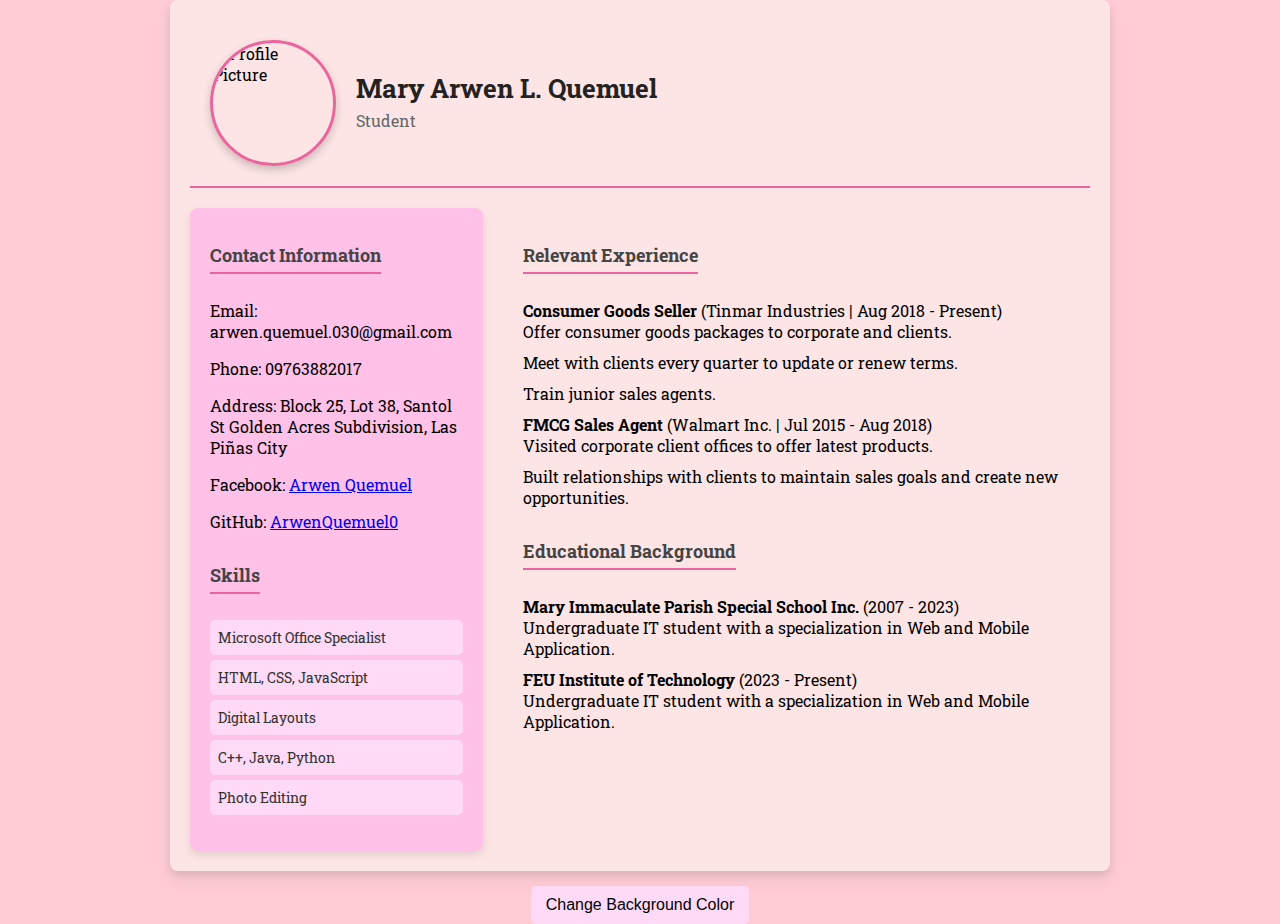
==== [S1-TECHNICAL]Module1&2/index.html @ 17d20d7e "07/02/2025 - 11:55pm - Partial changes (shadows)" ====
<!DOCTYPE html> 
<html lang="en">
<head>
  <meta charset="UTF-8">
  <meta name="viewport" content="width=device-width, initial-scale=1.0">
  <title>My Resume</title>

  <link rel="preconnect" href="https://fonts.googleapis.com">
  <link rel="preconnect" href="https://fonts.gstatic.com" crossorigin>
  <link href="https://fonts.googleapis.com/css2?family=Roboto+Slab:wght@100..900&display=swap" rel="stylesheet">

  <link rel="stylesheet" href="style.css">
</head>
<body>

<div class="resume">
  <div class="top-section">
    <img src="https://shorturl.at/aRLC0" alt="Profile Picture" class="profile-pic">
    <div class="header-text">
      <h1>Mary Arwen L. Quemuel</h1>
      <p>Student</p>
    </div>
  </div>

  <div class="main-content">
    <div class="left-column">
      <div class="section contact">
        <h2>Contact Information</h2>
        <p>Email: arwen.quemuel.030@gmail.com</p>
        <p>Phone: 09763882017</p>
        <p>Address: Block 25, Lot 38, Santol St Golden Acres Subdivision, Las Piñas City</p>
        <p>Facebook: <a href="https://www.facebook.com/arwen.diff/">Arwen Quemuel</a></p>
        <p>GitHub: <a href="https://github.com/ArwenQuemuel0">ArwenQuemuel0</a></p>
      </div>

      <div class="section skills">
        <h2>Skills</h2>
        <ul>
          <li>Microsoft Office Specialist</li>
          <li>HTML, CSS, JavaScript</li>
          <li>Digital Layouts</li>
          <li>C++, Java, Python</li>
          <li>Photo Editing</li>
        </ul>
      </div>
    </div>

    <div class="right-column">
      <div class="section">
        <h2>Relevant Experience</h2>
        <ul>
          <li><strong>Consumer Goods Seller</strong> (Tinmar Industries | Aug 2018 - Present)
            <ul>
              <li>Offer consumer goods packages to corporate and clients.</li>
              <li>Meet with clients every quarter to update or renew terms.</li>
              <li>Train junior sales agents.</li>
            </ul>
          </li>
          <li><strong>FMCG Sales Agent</strong> (Walmart Inc. | Jul 2015 - Aug 2018)
            <ul>
              <li>Visited corporate client offices to offer latest products.</li>
              <li>Built relationships with clients to maintain sales goals and create new opportunities.</li>
            </ul>
          </li>
        </ul>
      </div>

      <div class="section">
        <h2>Educational Background</h2>
        <ul>
          <li><strong>Mary Immaculate Parish Special School Inc.</strong> (2007 - 2023)
            <ul>
              <li>Undergraduate IT student with a specialization in Web and Mobile Application.</li>
            </ul>
          </li>
          <li><strong>FEU Institute of Technology</strong> (2023 - Present)
            <ul>
              <li>Undergraduate IT student with a specialization in Web and Mobile Application.</li>
            </ul>
          </li>
        </ul>
      </div>
    </div>
  </div>
</div> 

<div class="button-container">
  <button id="changecolorbutton">Change Background Color</button>
</div>

<script>
  const button = document.getElementById('changecolorbutton');
  const body = document.body;

  const colors = ["#e81e63", "#ef6292", "#f6a5c1", "#fad2e0", "#fde9ef"]; 
  let index = 0;

  button.addEventListener('click', () => {
    index = (index + 1) % colors.length;
    body.style.background = colors[index]; 
  });
</script>

</body>
</html>
---- [S1-TECHNICAL]Module1&2/style.css ----
body {
    font-family: "Roboto Slab", serif;
    margin: 0;
    padding: 0;
    background-color: #ffccd5;
    transition: background 0.5s ease-in-out;
    display: flex;
    flex-direction: column;
    justify-content: center;
    align-items: center;
    min-height: 100vh;
}

.resume {
    max-width: 900px;
    background: rgb(253, 229, 229);
    border-radius: 8px;
    box-shadow: 0 4px 8px rgba(0, 0, 0, 0.1), 0 10px 20px rgba(0, 0, 0, 0.05);
    padding: 20px;
    display: flex;
    flex-direction: column;
}

.top-section {
    display: flex;
    align-items: center;
    padding: 20px;
    border-bottom: 2px solid #ec649d;
}

.profile-pic {
    width: 120px;
    height: 120px;
    border-radius: 50%;
    object-fit: cover;
    margin-right: 20px;
    border: 3px solid #ec649d;
    box-shadow: 0 4px 8px rgba(0, 0, 0, 0.2);
}

.header-text h1 {
    margin: 0;
    font-size: 26px;
    font-weight: bold;
    color: #222;
}

.header-text p {
    margin: 5px 0;
    font-size: 16px;
    color: #666;
}

.main-content {
    display: grid;
    grid-template-columns: 1fr 2fr;
    gap: 20px;
    margin-top: 20px;
}

.left-column {
    background-color: #ffc1e7;
    padding: 20px;
    border-radius: 8px;
    box-shadow: 0 4px 8px rgba(0, 0, 0, 0.1);
}

.right-column {
    padding: 20px;
}

.section h2 {
    margin-bottom: 10px;
    font-size: 18px;
    color: #444;
    border-bottom: 2px solid #ec649d;
    display: inline-block;
    padding-bottom: 5px;
}

.section ul {
    list-style: none;
    padding: 0;
}

.section ul li {
    margin-bottom: 10px;
}

.skills ul {
    list-style-type: none;
    padding: 0;
}

.skills ul li {
    background: #ffdaf6;
    padding: 8px;
    margin: 5px 0;
    border-radius: 5px;
    font-size: 14px;
    color: #333;
}

.button-container {
    text-align: center;
    margin-top: 15px;
}

#changecolorbutton {
    padding: 10px 15px;
    font-size: 16px;
    border: none;
    background-color: #ffdaf6;
    color: rgb(2, 2, 2);
    cursor: pointer;
    border-radius: 5px;
}

#changecolorbutton:hover {
    background-color: #ec649d;
}
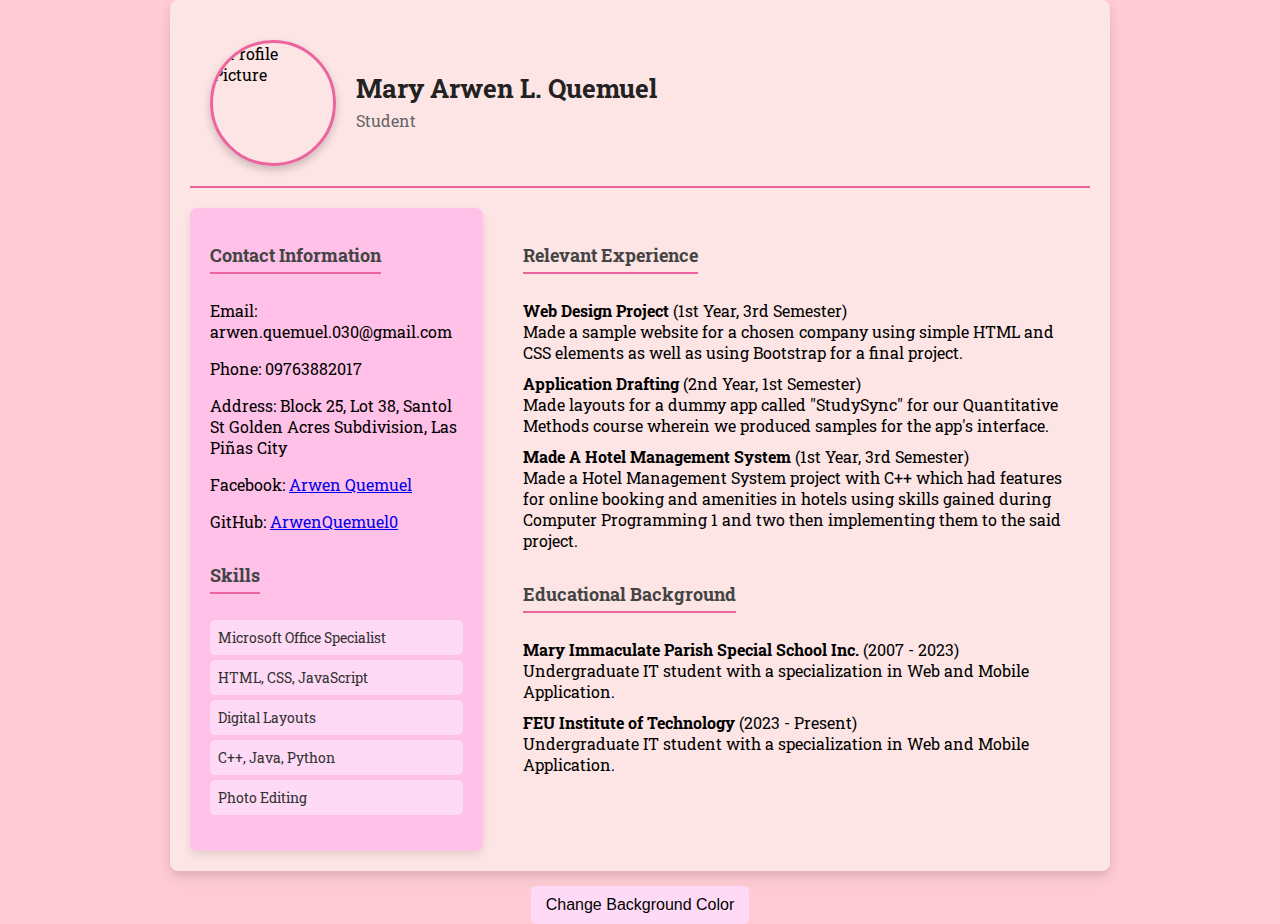
==== commit a72623a9: "08/02/2025 - 12:05am - Changed the placeholders for the experience part" ====
--- a/[S1-TECHNICAL]Module1&2/index.html
+++ b/[S1-TECHNICAL]Module1&2/index.html
@@ -49,18 +49,20 @@
       <div class="section">
         <h2>Relevant Experience</h2>
         <ul>
-          <li><strong>Consumer Goods Seller</strong> (Tinmar Industries | Aug 2018 - Present)
+          <li><strong>Web Design Project</strong> (1st Year, 3rd Semester)
             <ul>
-              <li>Offer consumer goods packages to corporate and clients.</li>
-              <li>Meet with clients every quarter to update or renew terms.</li>
-              <li>Train junior sales agents.</li>
+              <li>Made a sample website for a chosen company using simple HTML and CSS elements as well as using Bootstrap for a final project.</li>
             </ul>
           </li>
-          <li><strong>FMCG Sales Agent</strong> (Walmart Inc. | Jul 2015 - Aug 2018)
+          <li><strong>Application Drafting</strong> (2nd Year, 1st Semester)
             <ul>
-              <li>Visited corporate client offices to offer latest products.</li>
-              <li>Built relationships with clients to maintain sales goals and create new opportunities.</li>
+              <li>Made layouts for a dummy app called "StudySync" for our Quantitative Methods course wherein we produced samples for the app's interface.</li>
             </ul>
+            <li><strong>Made A Hotel Management System</strong> (1st Year, 3rd Semester)
+                <ul>
+                  <li>Made a Hotel Management System project with C++ which had features for online booking and amenities in hotels using skills gained during Computer Programming 1 and two 
+                then implementing them to the said project.</li>
+                </ul>
           </li>
         </ul>
       </div>
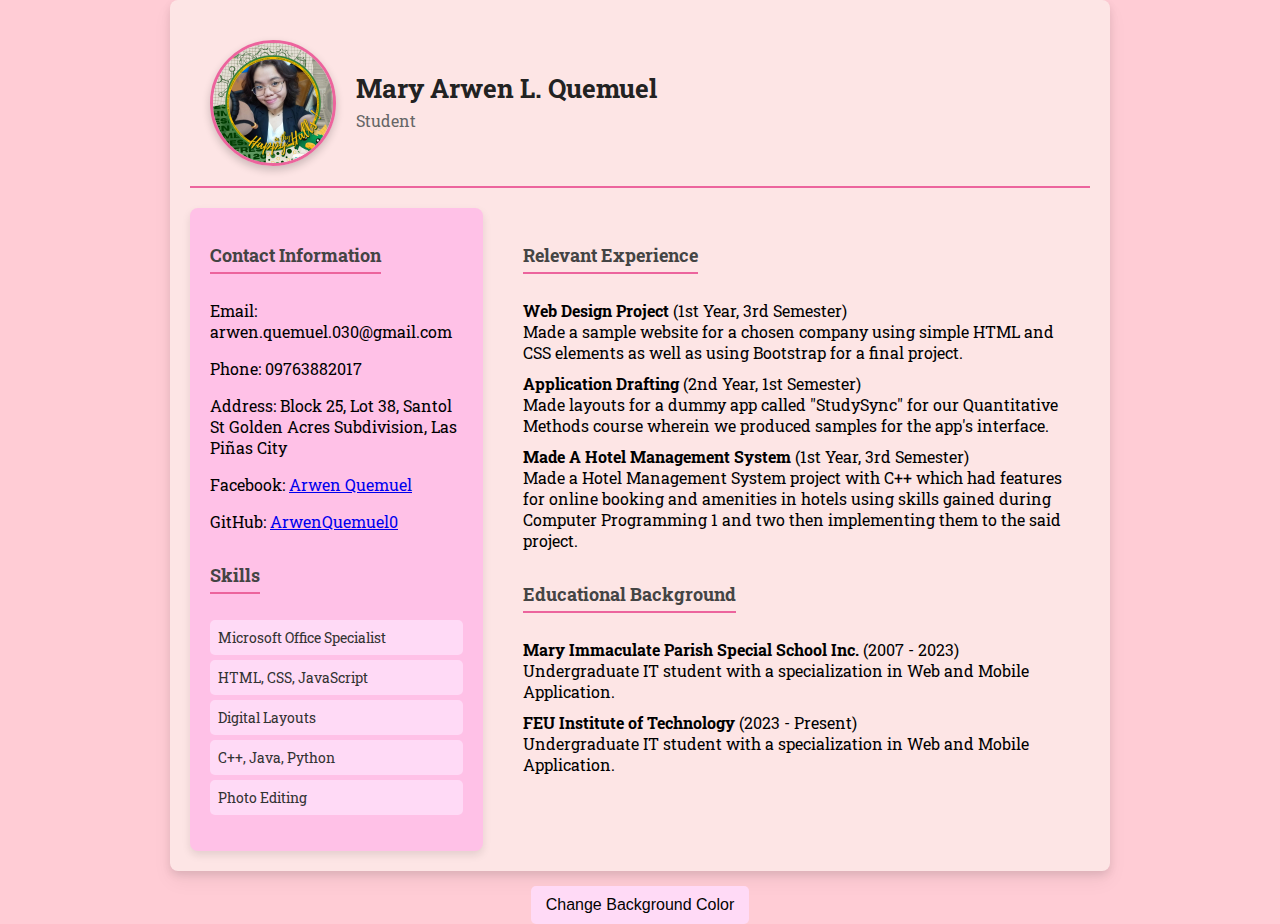
==== commit e5d79d51: "08/02/2025 - 12:30am - fixed an issue with the profile pic" ====
--- a/[S1-TECHNICAL]Module1&2/index.html
+++ b/[S1-TECHNICAL]Module1&2/index.html
@@ -1,107 +1,148 @@
-<!DOCTYPE html> 
+<!DOCTYPE html>
 <html lang="en">
-<head>
-  <meta charset="UTF-8">
-  <meta name="viewport" content="width=device-width, initial-scale=1.0">
-  <title>My Resume</title>
+  <head>
+    <meta charset="UTF-8" />
+    <meta name="viewport" content="width=device-width, initial-scale=1.0" />
+    <title>My Resume</title>
 
-  <link rel="preconnect" href="https://fonts.googleapis.com">
-  <link rel="preconnect" href="https://fonts.gstatic.com" crossorigin>
-  <link href="https://fonts.googleapis.com/css2?family=Roboto+Slab:wght@100..900&display=swap" rel="stylesheet">
+    <link rel="preconnect" href="https://fonts.googleapis.com" />
+    <link rel="preconnect" href="https://fonts.gstatic.com" crossorigin />
+    <link
+      href="https://fonts.googleapis.com/css2?family=Roboto+Slab:wght@100..900&display=swap"
+      rel="stylesheet"
+    />
 
-  <link rel="stylesheet" href="style.css">
-</head>
-<body>
-
-<div class="resume">
-  <div class="top-section">
-    <img src="https://shorturl.at/aRLC0" alt="Profile Picture" class="profile-pic">
-    <div class="header-text">
-      <h1>Mary Arwen L. Quemuel</h1>
-      <p>Student</p>
-    </div>
-  </div>
-
-  <div class="main-content">
-    <div class="left-column">
-      <div class="section contact">
-        <h2>Contact Information</h2>
-        <p>Email: arwen.quemuel.030@gmail.com</p>
-        <p>Phone: 09763882017</p>
-        <p>Address: Block 25, Lot 38, Santol St Golden Acres Subdivision, Las Piñas City</p>
-        <p>Facebook: <a href="https://www.facebook.com/arwen.diff/">Arwen Quemuel</a></p>
-        <p>GitHub: <a href="https://github.com/ArwenQuemuel0">ArwenQuemuel0</a></p>
+    <link rel="stylesheet" href="style.css" />
+  </head>
+  <body>
+    <div class="resume">
+      <div class="top-section">
+        <img
+          src="profilepic.jpg"
+          alt="Profile Picture"
+          class="profile-pic"
+        />
+        <div class="header-text">
+          <h1>Mary Arwen L. Quemuel</h1>
+          <p>Student</p>
+        </div>
       </div>
 
-      <div class="section skills">
-        <h2>Skills</h2>
-        <ul>
-          <li>Microsoft Office Specialist</li>
-          <li>HTML, CSS, JavaScript</li>
-          <li>Digital Layouts</li>
-          <li>C++, Java, Python</li>
-          <li>Photo Editing</li>
-        </ul>
+      <div class="main-content">
+        <div class="left-column">
+          <div class="section contact">
+            <h2>Contact Information</h2>
+            <p>Email: arwen.quemuel.030@gmail.com</p>
+            <p>Phone: 09763882017</p>
+            <p>
+              Address: Block 25, Lot 38, Santol St Golden Acres Subdivision, Las
+              Piñas City
+            </p>
+            <p>
+              Facebook:
+              <a href="https://www.facebook.com/arwen.diff/">Arwen Quemuel</a>
+            </p>
+            <p>
+              GitHub:
+              <a href="https://github.com/ArwenQuemuel0">ArwenQuemuel0</a>
+            </p>
+          </div>
+
+          <div class="section skills">
+            <h2>Skills</h2>
+            <ul>
+              <li>Microsoft Office Specialist</li>
+              <li>HTML, CSS, JavaScript</li>
+              <li>Digital Layouts</li>
+              <li>C++, Java, Python</li>
+              <li>Photo Editing</li>
+            </ul>
+          </div>
+        </div>
+
+        <div class="right-column">
+          <div class="section">
+            <h2>Relevant Experience</h2>
+            <ul>
+              <li>
+                <strong>Web Design Project</strong> (1st Year, 3rd Semester)
+                <ul>
+                  <li>
+                    Made a sample website for a chosen company using simple HTML
+                    and CSS elements as well as using Bootstrap for a final
+                    project.
+                  </li>
+                </ul>
+              </li>
+              <li>
+                <strong>Application Drafting</strong> (2nd Year, 1st Semester)
+                <ul>
+                  <li>
+                    Made layouts for a dummy app called "StudySync" for our
+                    Quantitative Methods course wherein we produced samples for
+                    the app's interface.
+                  </li>
+                </ul>
+              </li>
+
+              <li>
+                <strong>Made A Hotel Management System</strong> (1st Year, 3rd
+                Semester)
+                <ul>
+                  <li>
+                    Made a Hotel Management System project with C++ which had
+                    features for online booking and amenities in hotels using
+                    skills gained during Computer Programming 1 and two then
+                    implementing them to the said project.
+                  </li>
+                </ul>
+              </li>
+            </ul>
+          </div>
+
+          <div class="section">
+            <h2>Educational Background</h2>
+            <ul>
+              <li>
+                <strong>Mary Immaculate Parish Special School Inc.</strong>
+                (2007 - 2023)
+                <ul>
+                  <li>
+                    Undergraduate IT student with a specialization in Web and
+                    Mobile Application.
+                  </li>
+                </ul>
+              </li>
+              <li>
+                <strong>FEU Institute of Technology</strong> (2023 - Present)
+                <ul>
+                  <li>
+                    Undergraduate IT student with a specialization in Web and
+                    Mobile Application.
+                  </li>
+                </ul>
+              </li>
+            </ul>
+          </div>
+        </div>
       </div>
     </div>
 
-    <div class="right-column">
-      <div class="section">
-        <h2>Relevant Experience</h2>
-        <ul>
-          <li><strong>Web Design Project</strong> (1st Year, 3rd Semester)
-            <ul>
-              <li>Made a sample website for a chosen company using simple HTML and CSS elements as well as using Bootstrap for a final project.</li>
-            </ul>
-          </li>
-          <li><strong>Application Drafting</strong> (2nd Year, 1st Semester)
-            <ul>
-              <li>Made layouts for a dummy app called "StudySync" for our Quantitative Methods course wherein we produced samples for the app's interface.</li>
-            </ul>
-            <li><strong>Made A Hotel Management System</strong> (1st Year, 3rd Semester)
-                <ul>
-                  <li>Made a Hotel Management System project with C++ which had features for online booking and amenities in hotels using skills gained during Computer Programming 1 and two 
-                then implementing them to the said project.</li>
-                </ul>
-          </li>
-        </ul>
-      </div>
+    <div class="button-container">
+      <button id="changecolorbutton">Change Background Color</button>
+    </div>
 
-      <div class="section">
-        <h2>Educational Background</h2>
-        <ul>
-          <li><strong>Mary Immaculate Parish Special School Inc.</strong> (2007 - 2023)
-            <ul>
-              <li>Undergraduate IT student with a specialization in Web and Mobile Application.</li>
-            </ul>
-          </li>
-          <li><strong>FEU Institute of Technology</strong> (2023 - Present)
-            <ul>
-              <li>Undergraduate IT student with a specialization in Web and Mobile Application.</li>
-            </ul>
-          </li>
-        </ul>
-      </div>
-    </div>
-  </div>
-</div> 
+    <script>
+      const button = document.getElementById("changecolorbutton");
+      const body = document.body;
 
-<div class="button-container">
-  <button id="changecolorbutton">Change Background Color</button>
-</div>
+      const colors = ["#e81e63", "#ef6292", "#f6a5c1", "#fad2e0", "#fde9ef"];
+      let index = 0;
 
-<script>
-  const button = document.getElementById('changecolorbutton');
-  const body = document.body;
-
-  const colors = ["#e81e63", "#ef6292", "#f6a5c1", "#fad2e0", "#fde9ef"]; 
-  let index = 0;
-
-  button.addEventListener('click', () => {
-    index = (index + 1) % colors.length;
-    body.style.background = colors[index]; 
-  });
-</script>
-
-</body>
+      button.addEventListener("click", () => {
+        index = (index + 1) % colors.length;
+        body.style.background = colors[index];
+      });
+    </script>
+  </body>
 </html>
--- a/[S1-TECHNICAL]Module1&2/style.css
+++ b/[S1-TECHNICAL]Module1&2/style.css
@@ -1,121 +1,121 @@
 body {
-    font-family: "Roboto Slab", serif;
-    margin: 0;
-    padding: 0;
-    background-color: #ffccd5;
-    transition: background 0.5s ease-in-out;
-    display: flex;
-    flex-direction: column;
-    justify-content: center;
-    align-items: center;
-    min-height: 100vh;
+  font-family: "Roboto Slab", serif;
+  margin: 0;
+  padding: 0;
+  background-color: #ffccd5;
+  transition: background 0.5s ease-in-out;
+  display: flex;
+  flex-direction: column;
+  justify-content: center;
+  align-items: center;
+  min-height: 100vh;
 }
 
 .resume {
-    max-width: 900px;
-    background: rgb(253, 229, 229);
-    border-radius: 8px;
-    box-shadow: 0 4px 8px rgba(0, 0, 0, 0.1), 0 10px 20px rgba(0, 0, 0, 0.05);
-    padding: 20px;
-    display: flex;
-    flex-direction: column;
+  max-width: 900px;
+  background: rgb(253, 229, 229);
+  border-radius: 8px;
+  box-shadow: 0 4px 8px rgba(0, 0, 0, 0.1), 0 10px 20px rgba(0, 0, 0, 0.05);
+  padding: 20px;
+  display: flex;
+  flex-direction: column;
 }
 
 .top-section {
-    display: flex;
-    align-items: center;
-    padding: 20px;
-    border-bottom: 2px solid #ec649d;
+  display: flex;
+  align-items: center;
+  padding: 20px;
+  border-bottom: 2px solid #ec649d;
 }
 
 .profile-pic {
-    width: 120px;
-    height: 120px;
-    border-radius: 50%;
-    object-fit: cover;
-    margin-right: 20px;
-    border: 3px solid #ec649d;
-    box-shadow: 0 4px 8px rgba(0, 0, 0, 0.2);
+  width: 120px;
+  height: 120px;
+  border-radius: 50%;
+  object-fit: cover;
+  margin-right: 20px;
+  border: 3px solid #ec649d;
+  box-shadow: 0 4px 8px rgba(0, 0, 0, 0.2);
 }
 
 .header-text h1 {
-    margin: 0;
-    font-size: 26px;
-    font-weight: bold;
-    color: #222;
+  margin: 0;
+  font-size: 26px;
+  font-weight: bold;
+  color: #222;
 }
 
 .header-text p {
-    margin: 5px 0;
-    font-size: 16px;
-    color: #666;
+  margin: 5px 0;
+  font-size: 16px;
+  color: #666;
 }
 
 .main-content {
-    display: grid;
-    grid-template-columns: 1fr 2fr;
-    gap: 20px;
-    margin-top: 20px;
+  display: grid;
+  grid-template-columns: 1fr 2fr;
+  gap: 20px;
+  margin-top: 20px;
 }
 
 .left-column {
-    background-color: #ffc1e7;
-    padding: 20px;
-    border-radius: 8px;
-    box-shadow: 0 4px 8px rgba(0, 0, 0, 0.1);
+  background-color: #ffc1e7;
+  padding: 20px;
+  border-radius: 8px;
+  box-shadow: 0 4px 8px rgba(0, 0, 0, 0.1);
 }
 
 .right-column {
-    padding: 20px;
+  padding: 20px;
 }
 
 .section h2 {
-    margin-bottom: 10px;
-    font-size: 18px;
-    color: #444;
-    border-bottom: 2px solid #ec649d;
-    display: inline-block;
-    padding-bottom: 5px;
+  margin-bottom: 10px;
+  font-size: 18px;
+  color: #444;
+  border-bottom: 2px solid #ec649d;
+  display: inline-block;
+  padding-bottom: 5px;
 }
 
 .section ul {
-    list-style: none;
-    padding: 0;
+  list-style: none;
+  padding: 0;
 }
 
 .section ul li {
-    margin-bottom: 10px;
+  margin-bottom: 10px;
 }
 
 .skills ul {
-    list-style-type: none;
-    padding: 0;
+  list-style-type: none;
+  padding: 0;
 }
 
 .skills ul li {
-    background: #ffdaf6;
-    padding: 8px;
-    margin: 5px 0;
-    border-radius: 5px;
-    font-size: 14px;
-    color: #333;
+  background: #ffdaf6;
+  padding: 8px;
+  margin: 5px 0;
+  border-radius: 5px;
+  font-size: 14px;
+  color: #333;
 }
 
 .button-container {
-    text-align: center;
-    margin-top: 15px;
+  text-align: center;
+  margin-top: 15px;
 }
 
 #changecolorbutton {
-    padding: 10px 15px;
-    font-size: 16px;
-    border: none;
-    background-color: #ffdaf6;
-    color: rgb(2, 2, 2);
-    cursor: pointer;
-    border-radius: 5px;
+  padding: 10px 15px;
+  font-size: 16px;
+  border: none;
+  background-color: #ffdaf6;
+  color: rgb(2, 2, 2);
+  cursor: pointer;
+  border-radius: 5px;
 }
 
 #changecolorbutton:hover {
-    background-color: #ec649d;
+  background-color: #ec649d;
 }
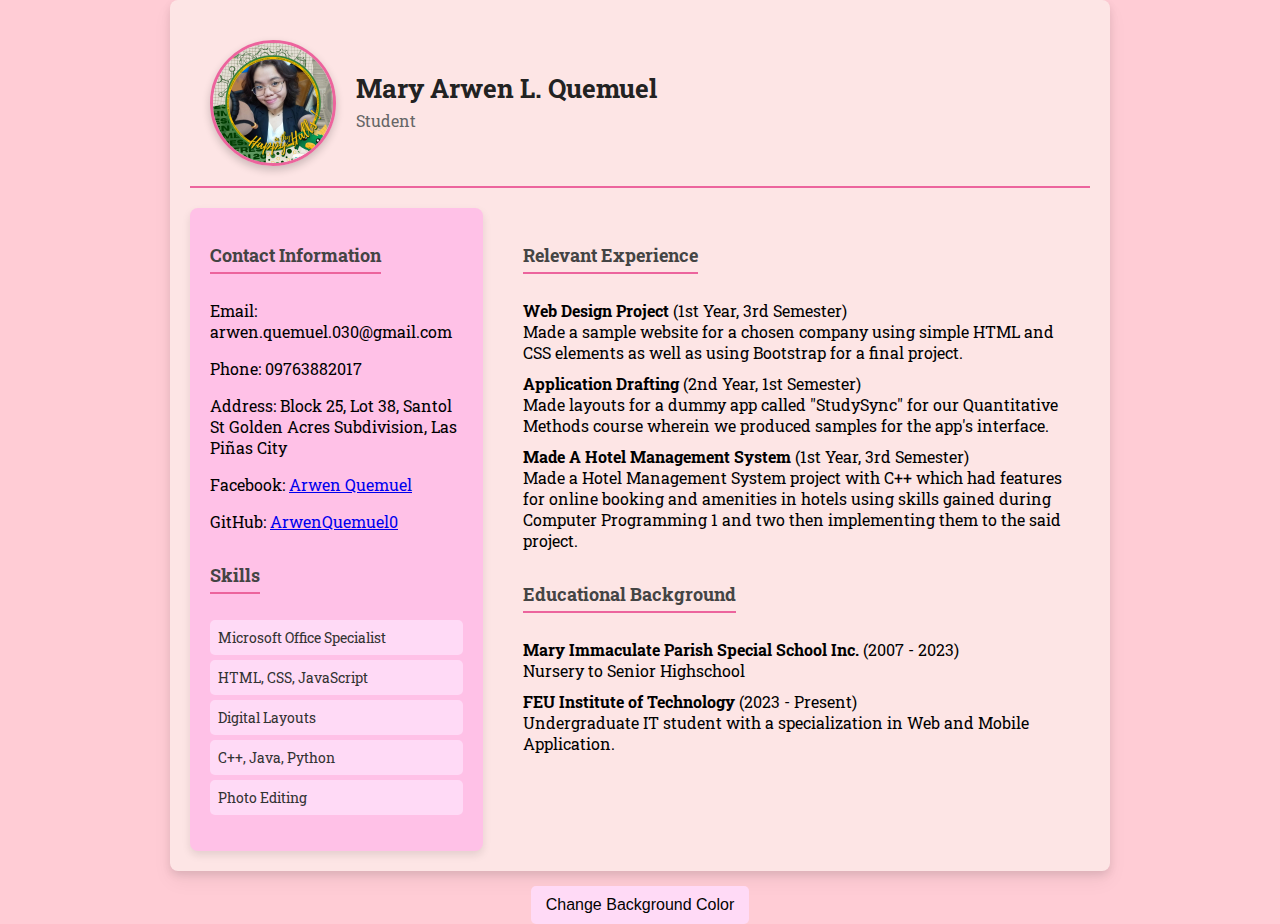
==== commit 3e91c166: "08/02/2025 - 12:31am - changed info on the educational background part" ====
--- a/[S1-TECHNICAL]Module1&2/index.html
+++ b/[S1-TECHNICAL]Module1&2/index.html
@@ -108,8 +108,7 @@
                 (2007 - 2023)
                 <ul>
                   <li>
-                    Undergraduate IT student with a specialization in Web and
-                    Mobile Application.
+                    Nursery to Senior Highschool
                   </li>
                 </ul>
               </li>
